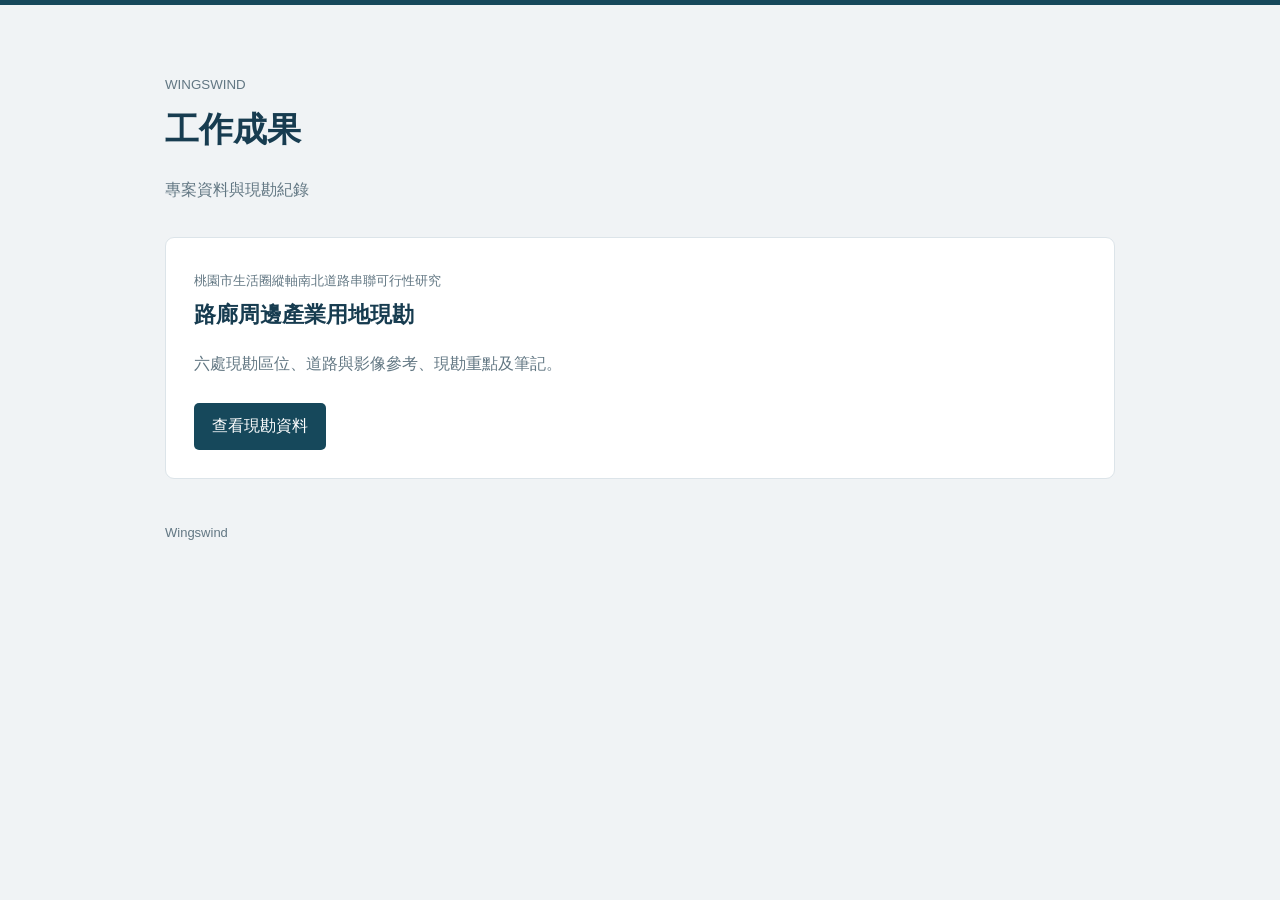
==== public/index.html @ 5b7ac6e5 "Publish work portal and Taoyuan corridor field inspection site" ====
<!doctype html><html lang="zh-Hant"><meta charset="utf-8"><meta name="viewport" content="width=device-width,initial-scale=1"><meta name="description" content="Wingswind工作成果與專案資料入口"><title>工作成果｜Wingswind</title><style>*{box-sizing:border-box}body{margin:0;background:#f0f3f5;color:#263744;font:16px/1.8 "Microsoft JhengHei",sans-serif}main{max-width:1000px;margin:0 auto;padding:65px 25px}h1{font-size:34px;color:#173c50;margin:0 0 10px}p{color:#627783}header{border-top:5px solid #16485b}article{background:white;border:1px solid #dce4e9;border-radius:9px;padding:28px;margin-top:32px}h2{font-size:22px;color:#173c50;margin:0 0 12px}a{display:inline-block;background:#16485b;color:white;padding:9px 18px;border-radius:5px;text-decoration:none;margin-top:8px}small{color:#627783}footer{margin-top:42px;color:#627783;font-size:13px}@media(max-width:600px){main{padding:35px 18px}h1{font-size:28px}article{padding:21px}}</style><header><main><small>WINGSWIND</small><h1>工作成果</h1><p>專案資料與現勘紀錄</p><article><small>桃園市生活圈縱軸南北道路串聯可行性研究</small><h2>路廊周邊產業用地現勘</h2><p>六處現勘區位、道路與影像參考、現勘重點及筆記。</p><a href="taoyuan-corridor/">查看現勘資料</a></article><footer>Wingswind</footer></main></header></html>
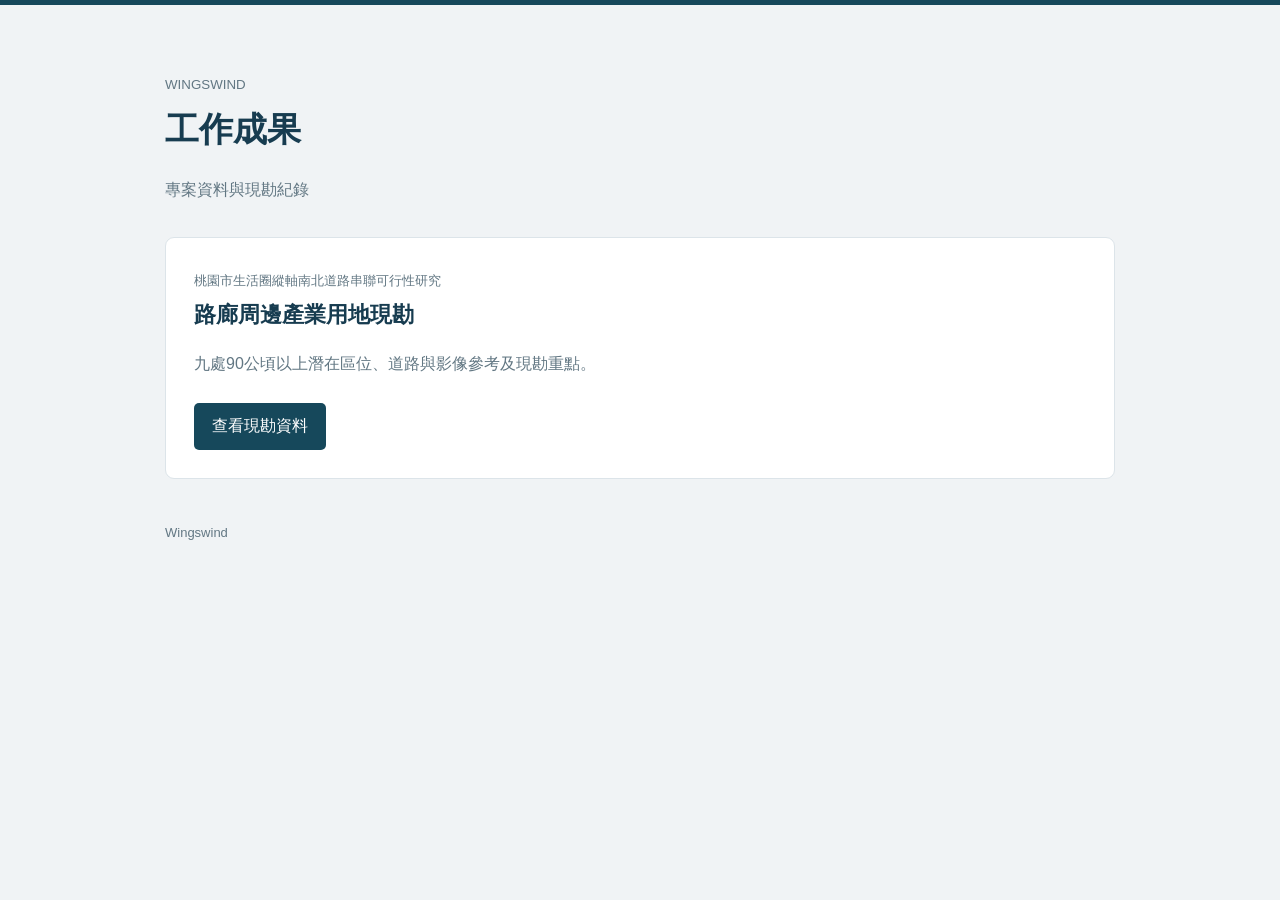
==== commit d04dbbf0: "Publish nine corridor inspection areas of at least 90 hectares" ====
--- a/public/index.html
+++ b/public/index.html
@@ -1 +1 @@
-<!doctype html><html lang="zh-Hant"><meta charset="utf-8"><meta name="viewport" content="width=device-width,initial-scale=1"><meta name="description" content="Wingswind工作成果與專案資料入口"><title>工作成果｜Wingswind</title><style>*{box-sizing:border-box}body{margin:0;background:#f0f3f5;color:#263744;font:16px/1.8 "Microsoft JhengHei",sans-serif}main{max-width:1000px;margin:0 auto;padding:65px 25px}h1{font-size:34px;color:#173c50;margin:0 0 10px}p{color:#627783}header{border-top:5px solid #16485b}article{background:white;border:1px solid #dce4e9;border-radius:9px;padding:28px;margin-top:32px}h2{font-size:22px;color:#173c50;margin:0 0 12px}a{display:inline-block;background:#16485b;color:white;padding:9px 18px;border-radius:5px;text-decoration:none;margin-top:8px}small{color:#627783}footer{margin-top:42px;color:#627783;font-size:13px}@media(max-width:600px){main{padding:35px 18px}h1{font-size:28px}article{padding:21px}}</style><header><main><small>WINGSWIND</small><h1>工作成果</h1><p>專案資料與現勘紀錄</p><article><small>桃園市生活圈縱軸南北道路串聯可行性研究</small><h2>路廊周邊產業用地現勘</h2><p>六處現勘區位、道路與影像參考、現勘重點及筆記。</p><a href="taoyuan-corridor/">查看現勘資料</a></article><footer>Wingswind</footer></main></header></html>+<!doctype html><html lang="zh-Hant"><meta charset="utf-8"><meta name="viewport" content="width=device-width,initial-scale=1"><meta name="description" content="Wingswind工作成果與專案資料入口"><title>工作成果｜Wingswind</title><style>*{box-sizing:border-box}body{margin:0;background:#f0f3f5;color:#263744;font:16px/1.8 "Microsoft JhengHei",sans-serif}main{max-width:1000px;margin:0 auto;padding:65px 25px}h1{font-size:34px;color:#173c50;margin:0 0 10px}p{color:#627783}header{border-top:5px solid #16485b}article{background:white;border:1px solid #dce4e9;border-radius:9px;padding:28px;margin-top:32px}h2{font-size:22px;color:#173c50;margin:0 0 12px}a{display:inline-block;background:#16485b;color:white;padding:9px 18px;border-radius:5px;text-decoration:none;margin-top:8px}small{color:#627783}footer{margin-top:42px;color:#627783;font-size:13px}@media(max-width:600px){main{padding:35px 18px}h1{font-size:28px}article{padding:21px}}</style><header><main><small>WINGSWIND</small><h1>工作成果</h1><p>專案資料與現勘紀錄</p><article><small>桃園市生活圈縱軸南北道路串聯可行性研究</small><h2>路廊周邊產業用地現勘</h2><p>九處90公頃以上潛在區位、道路與影像參考及現勘重點。</p><a href="taoyuan-corridor/">查看現勘資料</a></article><footer>Wingswind</footer></main></header></html>
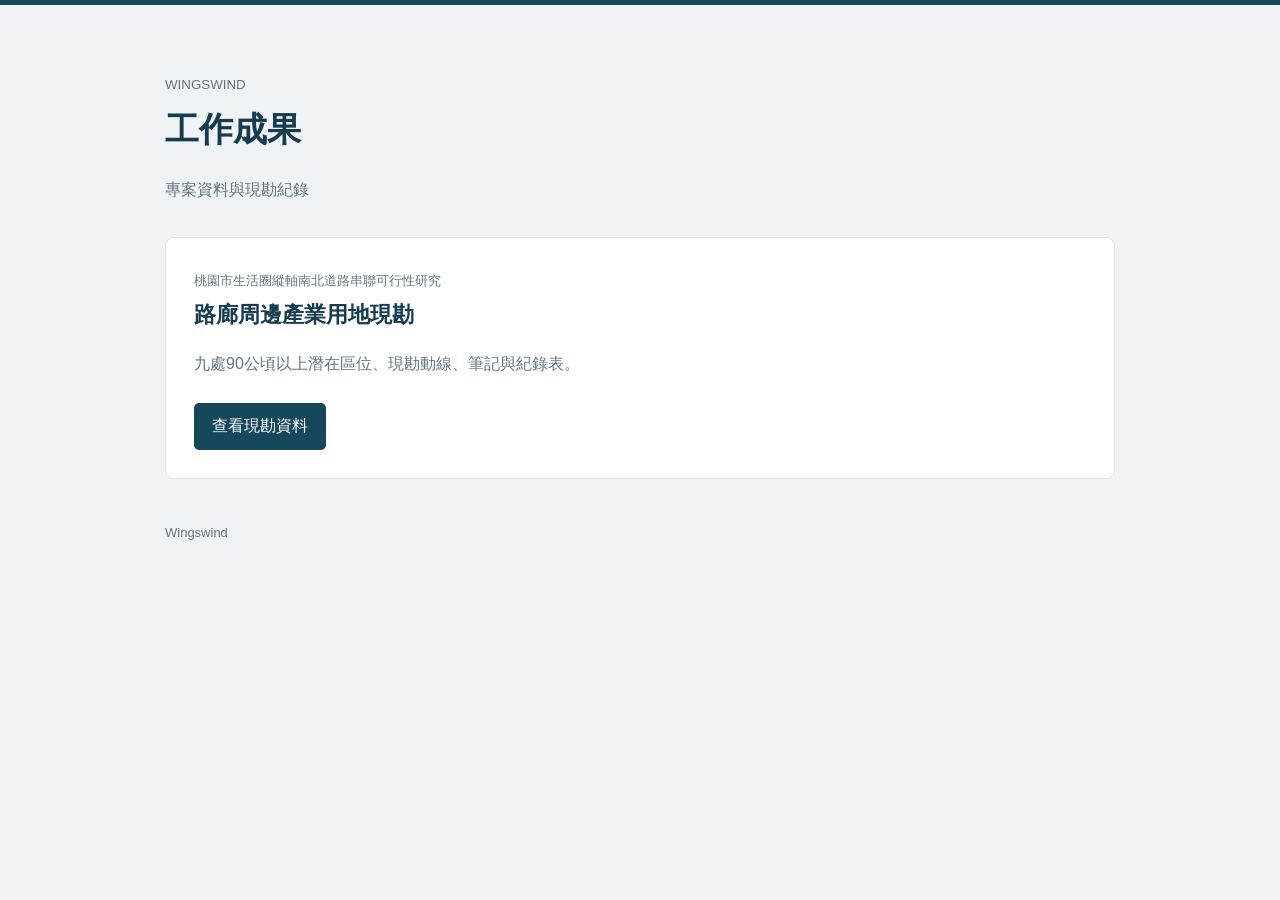
==== commit ca7b2221: "Order inspection sites by route and restore notes and printable records" ====
--- a/public/index.html
+++ b/public/index.html
@@ -1 +1 @@
-<!doctype html><html lang="zh-Hant"><meta charset="utf-8"><meta name="viewport" content="width=device-width,initial-scale=1"><meta name="description" content="Wingswind工作成果與專案資料入口"><title>工作成果｜Wingswind</title><style>*{box-sizing:border-box}body{margin:0;background:#f0f3f5;color:#263744;font:16px/1.8 "Microsoft JhengHei",sans-serif}main{max-width:1000px;margin:0 auto;padding:65px 25px}h1{font-size:34px;color:#173c50;margin:0 0 10px}p{color:#627783}header{border-top:5px solid #16485b}article{background:white;border:1px solid #dce4e9;border-radius:9px;padding:28px;margin-top:32px}h2{font-size:22px;color:#173c50;margin:0 0 12px}a{display:inline-block;background:#16485b;color:white;padding:9px 18px;border-radius:5px;text-decoration:none;margin-top:8px}small{color:#627783}footer{margin-top:42px;color:#627783;font-size:13px}@media(max-width:600px){main{padding:35px 18px}h1{font-size:28px}article{padding:21px}}</style><header><main><small>WINGSWIND</small><h1>工作成果</h1><p>專案資料與現勘紀錄</p><article><small>桃園市生活圈縱軸南北道路串聯可行性研究</small><h2>路廊周邊產業用地現勘</h2><p>九處90公頃以上潛在區位、道路與影像參考及現勘重點。</p><a href="taoyuan-corridor/">查看現勘資料</a></article><footer>Wingswind</footer></main></header></html>+<!doctype html><html lang="zh-Hant"><meta charset="utf-8"><meta name="viewport" content="width=device-width,initial-scale=1"><meta name="description" content="Wingswind工作成果與專案資料入口"><title>工作成果｜Wingswind</title><style>*{box-sizing:border-box}body{margin:0;background:#f0f3f5;color:#263744;font:16px/1.8 "Microsoft JhengHei",sans-serif}main{max-width:1000px;margin:0 auto;padding:65px 25px}h1{font-size:34px;color:#173c50;margin:0 0 10px}p{color:#627783}header{border-top:5px solid #16485b}article{background:white;border:1px solid #dce4e9;border-radius:9px;padding:28px;margin-top:32px}h2{font-size:22px;color:#173c50;margin:0 0 12px}a{display:inline-block;background:#16485b;color:white;padding:9px 18px;border-radius:5px;text-decoration:none;margin-top:8px}small{color:#627783}footer{margin-top:42px;color:#627783;font-size:13px}@media(max-width:600px){main{padding:35px 18px}h1{font-size:28px}article{padding:21px}}</style><header><main><small>WINGSWIND</small><h1>工作成果</h1><p>專案資料與現勘紀錄</p><article><small>桃園市生活圈縱軸南北道路串聯可行性研究</small><h2>路廊周邊產業用地現勘</h2><p>九處90公頃以上潛在區位、現勘動線、筆記與紀錄表。</p><a href="taoyuan-corridor/">查看現勘資料</a></article><footer>Wingswind</footer></main></header></html>
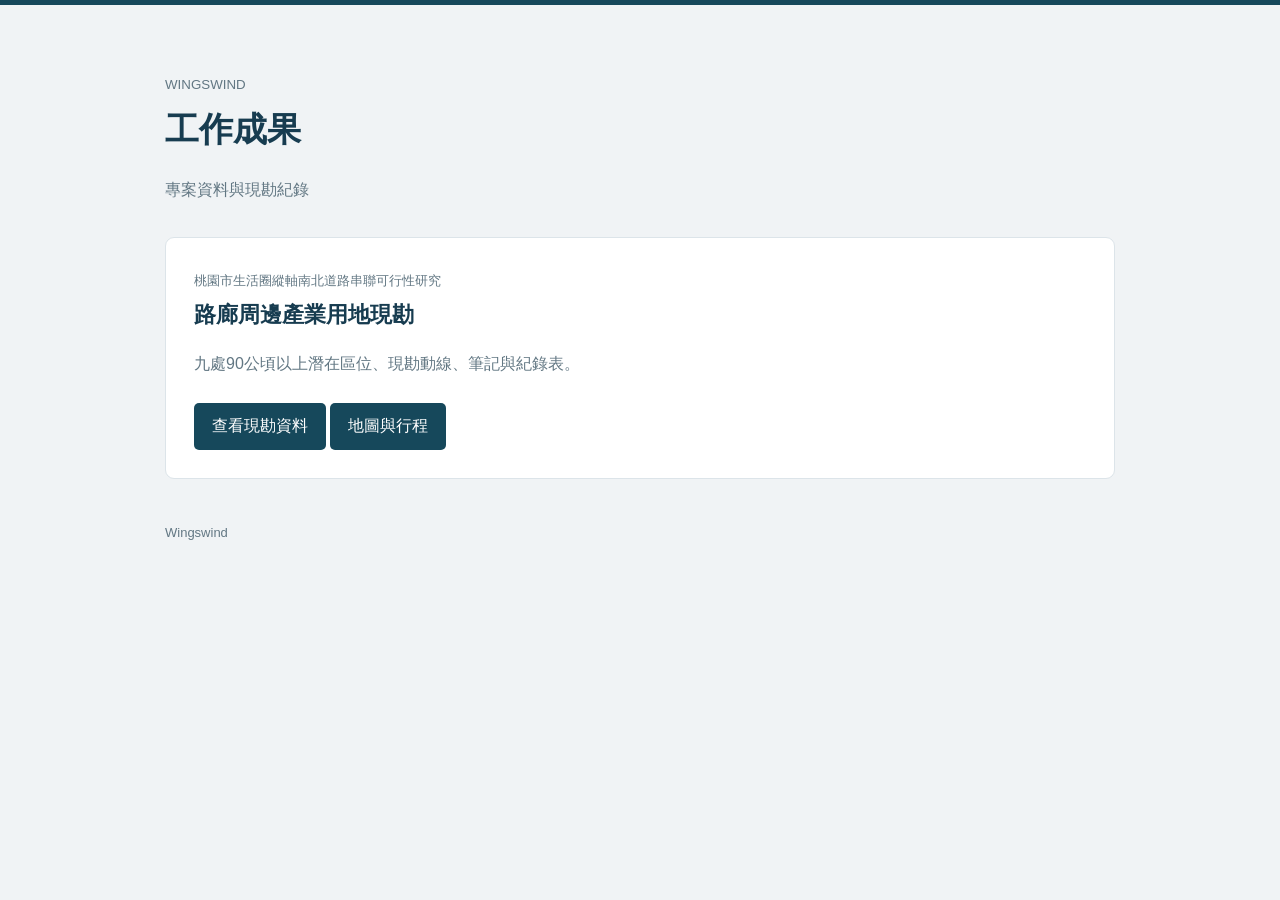
==== commit 1b71522c: "Improve corridor field visit navigation and mobile experience" ====
--- a/public/index.html
+++ b/public/index.html
@@ -1 +1 @@
-<!doctype html><html lang="zh-Hant"><meta charset="utf-8"><meta name="viewport" content="width=device-width,initial-scale=1"><meta name="description" content="Wingswind工作成果與專案資料入口"><title>工作成果｜Wingswind</title><style>*{box-sizing:border-box}body{margin:0;background:#f0f3f5;color:#263744;font:16px/1.8 "Microsoft JhengHei",sans-serif}main{max-width:1000px;margin:0 auto;padding:65px 25px}h1{font-size:34px;color:#173c50;margin:0 0 10px}p{color:#627783}header{border-top:5px solid #16485b}article{background:white;border:1px solid #dce4e9;border-radius:9px;padding:28px;margin-top:32px}h2{font-size:22px;color:#173c50;margin:0 0 12px}a{display:inline-block;background:#16485b;color:white;padding:9px 18px;border-radius:5px;text-decoration:none;margin-top:8px}small{color:#627783}footer{margin-top:42px;color:#627783;font-size:13px}@media(max-width:600px){main{padding:35px 18px}h1{font-size:28px}article{padding:21px}}</style><header><main><small>WINGSWIND</small><h1>工作成果</h1><p>專案資料與現勘紀錄</p><article><small>桃園市生活圈縱軸南北道路串聯可行性研究</small><h2>路廊周邊產業用地現勘</h2><p>九處90公頃以上潛在區位、現勘動線、筆記與紀錄表。</p><a href="taoyuan-corridor/">查看現勘資料</a></article><footer>Wingswind</footer></main></header></html>+<!doctype html><html lang="zh-Hant"><meta charset="utf-8"><meta name="viewport" content="width=device-width,initial-scale=1"><meta name="description" content="Wingswind工作成果與專案資料入口"><title>工作成果｜Wingswind</title><style>*{box-sizing:border-box}body{margin:0;background:#f0f3f5;color:#263744;font:16px/1.8 "Microsoft JhengHei",sans-serif}main{max-width:1000px;margin:0 auto;padding:65px 25px}h1{font-size:34px;color:#173c50;margin:0 0 10px}p{color:#627783}header{border-top:5px solid #16485b}article{background:white;border:1px solid #dce4e9;border-radius:9px;padding:28px;margin-top:32px}h2{font-size:22px;color:#173c50;margin:0 0 12px}a{display:inline-block;background:#16485b;color:white;padding:9px 18px;border-radius:5px;text-decoration:none;margin-top:8px}small{color:#627783}footer{margin-top:42px;color:#627783;font-size:13px}@media(max-width:600px){main{padding:35px 18px}h1{font-size:28px}article{padding:21px}}</style><header><main><small>WINGSWIND</small><h1>工作成果</h1><p>專案資料與現勘紀錄</p><article><small>桃園市生活圈縱軸南北道路串聯可行性研究</small><h2>路廊周邊產業用地現勘</h2><p>九處90公頃以上潛在區位、現勘動線、筆記與紀錄表。</p><a href="taoyuan-corridor/">查看現勘資料</a> <a href="taoyuan-corridor/field-visit.html">地圖與行程</a></article><footer>Wingswind</footer></main></header></html>
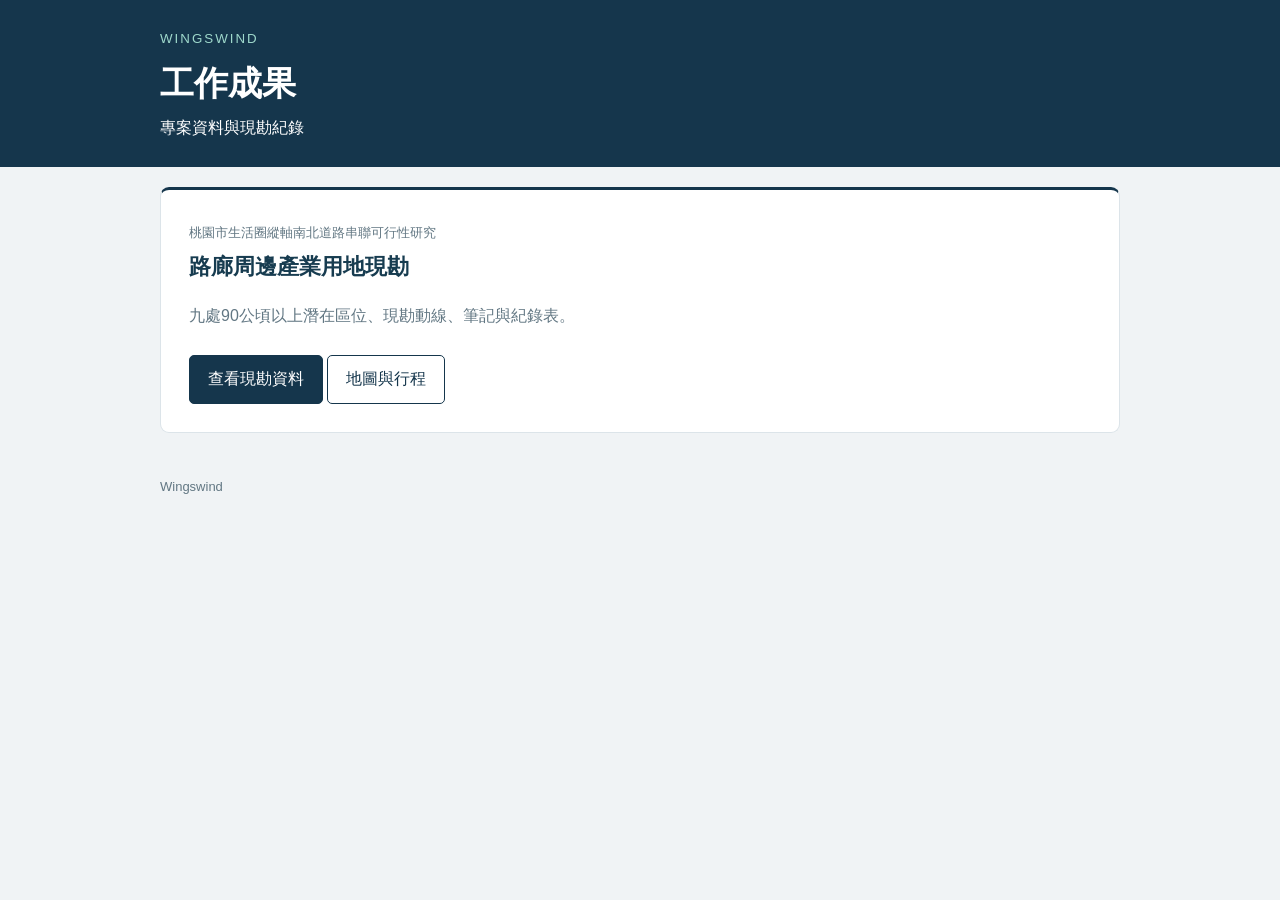
==== commit 991b917f: "Publish corridor field handbook layout and shared notes" ====
--- a/public/index.html
+++ b/public/index.html
@@ -1 +1,11 @@
-<!doctype html><html lang="zh-Hant"><meta charset="utf-8"><meta name="viewport" content="width=device-width,initial-scale=1"><meta name="description" content="Wingswind工作成果與專案資料入口"><title>工作成果｜Wingswind</title><style>*{box-sizing:border-box}body{margin:0;background:#f0f3f5;color:#263744;font:16px/1.8 "Microsoft JhengHei",sans-serif}main{max-width:1000px;margin:0 auto;padding:65px 25px}h1{font-size:34px;color:#173c50;margin:0 0 10px}p{color:#627783}header{border-top:5px solid #16485b}article{background:white;border:1px solid #dce4e9;border-radius:9px;padding:28px;margin-top:32px}h2{font-size:22px;color:#173c50;margin:0 0 12px}a{display:inline-block;background:#16485b;color:white;padding:9px 18px;border-radius:5px;text-decoration:none;margin-top:8px}small{color:#627783}footer{margin-top:42px;color:#627783;font-size:13px}@media(max-width:600px){main{padding:35px 18px}h1{font-size:28px}article{padding:21px}}</style><header><main><small>WINGSWIND</small><h1>工作成果</h1><p>專案資料與現勘紀錄</p><article><small>桃園市生活圈縱軸南北道路串聯可行性研究</small><h2>路廊周邊產業用地現勘</h2><p>九處90公頃以上潛在區位、現勘動線、筆記與紀錄表。</p><a href="taoyuan-corridor/">查看現勘資料</a> <a href="taoyuan-corridor/field-visit.html">地圖與行程</a></article><footer>Wingswind</footer></main></header></html>+<!doctype html><html lang="zh-Hant"><meta charset="utf-8"><meta name="viewport" content="width=device-width,initial-scale=1"><meta name="description" content="Wingswind工作成果與專案資料入口"><title>工作成果｜Wingswind</title><style>*{box-sizing:border-box}body{margin:0;background:#f0f3f5;color:#263744;font:16px/1.8 "Microsoft JhengHei",sans-serif}main{max-width:1000px;margin:0 auto;padding:65px 25px}h1{font-size:34px;color:#173c50;margin:0 0 10px}p{color:#627783}header{border-top:5px solid #16485b}article{background:white;border:1px solid #dce4e9;border-radius:9px;padding:28px;margin-top:32px}h2{font-size:22px;color:#173c50;margin:0 0 12px}a{display:inline-block;background:#16485b;color:white;padding:9px 18px;border-radius:5px;text-decoration:none;margin-top:8px}small{color:#627783}footer{margin-top:42px;color:#627783;font-size:13px}@media(max-width:600px){main{padding:35px 18px}h1{font-size:28px}article{padding:21px}}
+header{border:0;background:#15364c;color:#fff}
+.entry-head{max-width:1000px;margin:auto;padding:24px 20px}
+.entry-head :is(h1,p){color:#fff;margin:0}
+.entry-head small{color:#9ed8cb;letter-spacing:2px}
+main{padding:20px}
+article{margin:0;border-top:3px solid #15364c}
+article a{background:#15364c;border:1px solid #15364c}
+article a+a{background:#fff;color:#15364c}
+
+</style><body><header><div class="entry-head"><small>WINGSWIND</small><h1>工作成果</h1><p>專案資料與現勘紀錄</p></div></header><main><article><small>桃園市生活圈縱軸南北道路串聯可行性研究</small><h2>路廊周邊產業用地現勘</h2><p>九處90公頃以上潛在區位、現勘動線、筆記與紀錄表。</p><a href="taoyuan-corridor/">查看現勘資料</a> <a href="taoyuan-corridor/field-visit.html">地圖與行程</a></article><footer>Wingswind</footer></main></body></html>
